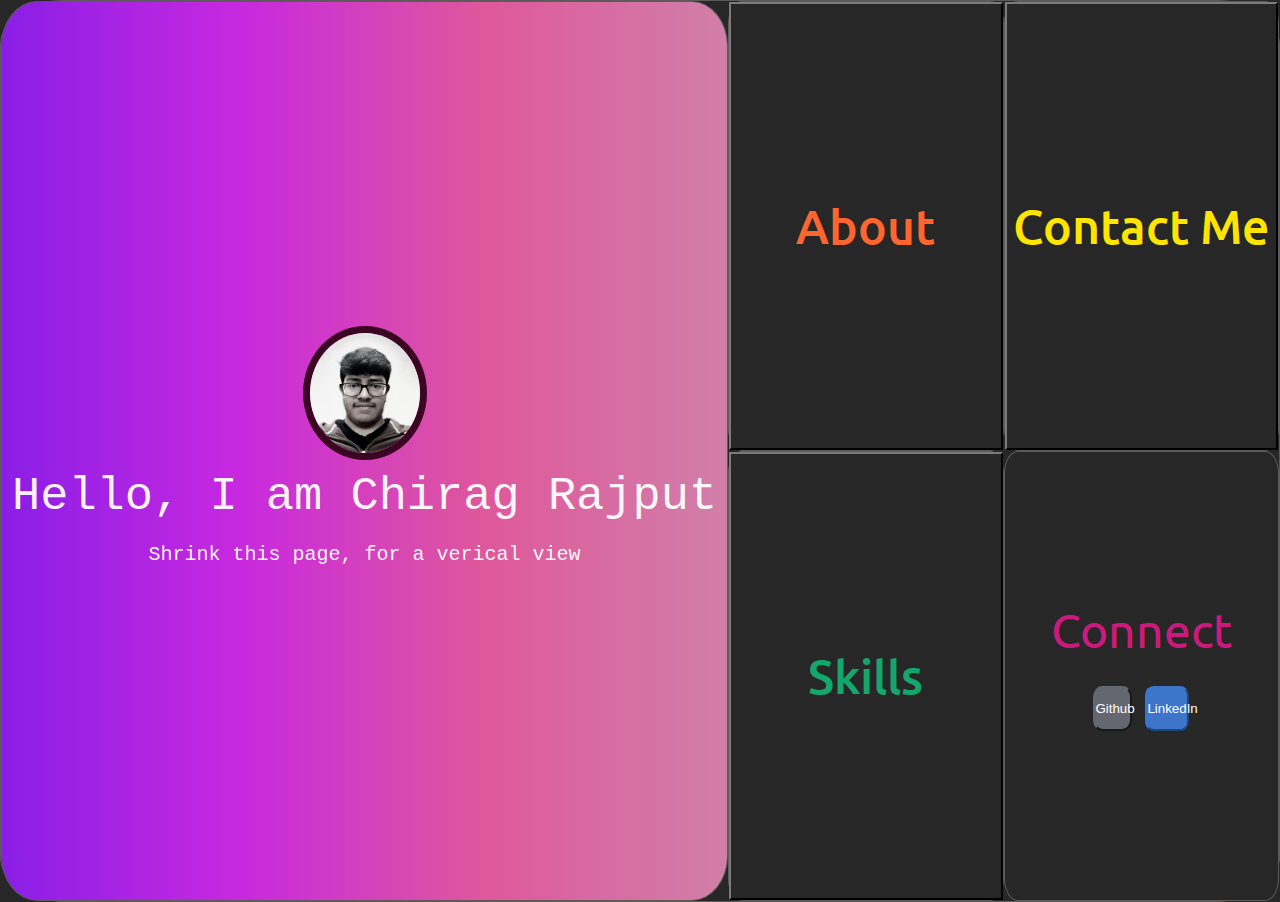
==== index.html @ cc0854d9 "Added files" ====
<!DOCTYPE html>
<html lang="en">
<head>
    <meta charset="UTF-8">
    <meta http-equiv="X-UA-Compatible" content="IE=edge">
    <meta name="viewport" content="width=device-width, initial-scale=1.0">
    <title>Home</title>
    <link rel="stylesheet" href="style.css">
    <!-- <script src="http://ajax.googleapis.com/ajax/libs/jquery/1.5.2/jquery.min.js"></script> -->
    <style type="text/css">audio {display: none;}</style>
</head>
<body>
    <div class="container">
        <div class="side">
            <img src="pht.jpg" alt="photo" id="photo">
            <div class="maintxt">Hello, I am Chirag Rajput</div>
            <div class="next">Shrink this page, for a verical view</div>
        </div>
        <div class="a">
            <button id="about" onclick="openTab('about.html')">About</button>
        </div>
        <div class="b">
            <button id="contact" onclick="openTab('contact.html')">Contact Me</button>
        </div>
        <div class="c">
            <button id="skills" onclick="openTab('skills.html')">Skills</button>
        </div>
        <div class="d">
            <div class="connect">Connect</div>
            <div class="socialhandles">
                <button id="git" onclick="openBlank('https://github.com/ChiragRajput101')">Github</button>
                <button id="linkedin" onclick="openBlank('https://www.linkedin.com/in/cr245/')">LinkedIn</button>
            </div>
        </div>
    </div>


    <script src="index.js"></script>
</body>
</html>
---- style.css ----
@import url('https://fonts.googleapis.com/css2?family=Space+Mono&family=Ubuntu&display=swap');
@import url('https://fonts.googleapis.com/css2?family=Space+Mono:wght@400;700&display=swap');

*{
    margin: 0;
    padding: 0;
}
body{
    background-color: #272727;
}
.container{
    display: grid;
    height: 100vh;
    grid-template-columns: 2fr 1fr 1fr;
    grid-template-rows: 1fr 1fr;
    grid-template-areas:
     "side about contact"
     "side skills random";
}
div{
    border: 1px solid rgb(92, 91, 90);
    border-radius: 5%;
}
.side{
    background-image: linear-gradient(to right,#8A1EE6,#c929df,#df589b,#d17fa8  );
    grid-area: side ;
    display: flex;
    justify-content:center;
    align-items:center;
    flex-direction: column;
}
#photo{
    height: 120px;
    width: 110px;
    border: 7px solid #3b0621;
    border-radius: 50%;
} 
.maintxt{
    white-space: nowrap;
    overflow: hidden;    
    font-family: 'Source Code Pro', monospace;  
    font-size: 47px;
    color: rgba(255, 255, 255, 0.938);
    margin: 10px;
    word-wrap: normal;
    border: none;

}
.next{
    font-family: 'Source Code Pro', monospace;  
    font-size: 20px;
    color: rgba(255, 255, 255, 0.938);
    margin: 10px;
    word-wrap: normal;
    border: none;
}
.a{
    grid-area: about ;
    display:flex;
    justify-content: center;
    align-items: center;  
}
#about{
    background-color: #272727;
    border-color: #272727;
    height: 100%;
    width: 100%;
    font-family: 'Ubuntu', sans-serif;
    font-size: xxx-large;
    color: #FF652F;
    font-weight:500;
}
button#about:hover{
    background-image: linear-gradient(to right,#FF652F,rgb(85, 60, 5) );
    color: white;
    border-radius: 5%;
}
button#contact:hover{
    background-image: linear-gradient(to right,#FFE400,rgb(102, 43, 43) );
    color: white;
    border-radius: 5%;
}
button#skills:hover{
    background-image: linear-gradient(to right,#14A76C,rgb(22, 45, 65) );;
    color: white;
    border-radius: 5%;
}
div.d:hover{
    background-image: linear-gradient(to right,rgb(206, 26, 124),rgb(54, 5, 43) );;
    color: white;
}
.b{
    display:flex;
    justify-content: center;
    align-items: center;
    grid-area: contact ;
}
#contact{
    background-color: #272727;
    border-color: #272727;
    height: 100%;
    width: 100%;
    font-family: 'Ubuntu', sans-serif;
    font-size: xxx-large;
    color:#FFE400 ;
    font-weight:500;
}
.c{
    display:flex;
    justify-content: center;
    align-items: center;
    grid-area: skills ;
}
#skills{
    background-color: #272727;
    border-color: #272727;
    height: 100%;
    width: 100%;
    font-family: 'Ubuntu', sans-serif;
    font-size: xxx-large;
    color: #14A76C;
    font-weight:500;
}
.d{
    display:flex;
    justify-content: center;
    align-items: center;
    flex-direction: column;
    background-color: #272727;
    color: rgb(204, 26, 124);
    grid-area: random ;
    font-family: 'Ubuntu', sans-serif;
    font-size: xxx-large; 
}
.connect{
    margin-top: 1%;
    margin-bottom: 2%;
    border: none;
}
.socialhandles{
    height: 20%;
    width: 40%;
    display: flex;
    flex-direction: row;
    justify-content: space-around;
    align-items: center;
    border: none;
}
#git{
    border-radius: 25%;
    height: 50%;
    width: 35%;
    background-color: rgb(100, 102, 112);
    color: white;
    border-color: rgb(100, 102, 112);
}
#linkedin{
    border-radius: 20%;
    height: 50%;
    width: 40%;
    background-color: rgb(60, 117, 202);
    color: white;
    border-color: rgb(60, 117, 202) ;
}
@media (max-width:1080px){
    .container{
        grid-template-columns: 1fr;
        grid-template-rows: 400px 200px 200px 200px 200px;
        grid-template-areas:
         "side"
         "about"
         "skills"
         "contact"
         "random";
    }  
    .side{
        background-image: linear-gradient(to bottom,#8A1EE6,#c929df,#df589b,#d17fa8  );
    } 
    button#about:hover{
        background-image: linear-gradient(to bottom,#FF652F,rgb(90, 46, 10) );
        color: white;
        border-radius: 5%;
    }
    button#contact:hover{
        background-image: linear-gradient(to bottom,#FFE400,rgb(100, 22, 22) );
        color: white;
        border-radius: 5%;
    }
    button#skills:hover{
        background-image: linear-gradient(to bottom,#14A76C,rgb(22, 45, 65) );;
        color: white;
        border-radius: 5%;
    }
    div.d:hover{
        background-image: linear-gradient(to bottom,rgb(206, 26, 124),rgb(54, 5, 43) );;
        color: white;
    }
    .socialhandles{
        margin-top: 2%;
    }
    #git{
        height: 80%;
        width: 32%;
        border-radius: 12%;
    } 
    #linkedin{
        height: 80%;
        width: 35%;
        border-radius: 12%;
    }
    .connect{
        margin: 0%;
    }
}
/* Animation */
.maintxt{
    animation: animated-text 4s steps(29,end) 1s 1 normal both,
               animated-cursor 600ms steps(29,end) infinite;
}
  
  /* text animation */
  
@keyframes animated-text{
    from{width: 0;}
    to{width: 649px;} 
}
  
  /* cursor animations */
@keyframes animated-cursor{
    from{border-right-color: rgba(0,255,0,.75);}
    to{border-right-color: transparent;}
}
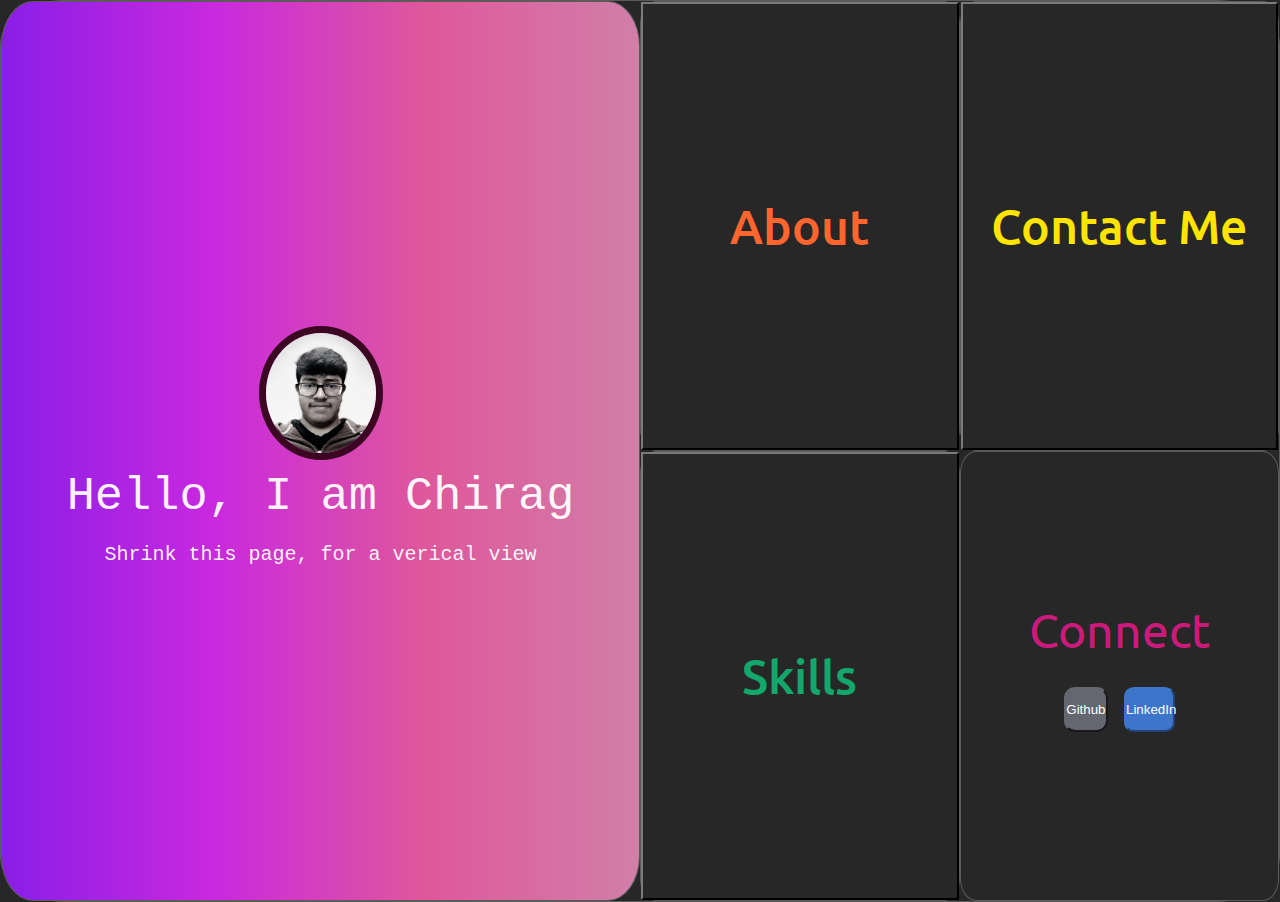
==== commit 0930bc9f: "update index.html" ====
--- a/index.html
+++ b/index.html
@@ -13,7 +13,7 @@
     <div class="container">
         <div class="side">
             <img src="pht.jpg" alt="photo" id="photo">
-            <div class="maintxt">Hello, I am Chirag Rajput</div>
+            <div class="maintxt">Hello, I am Chirag</div>
             <div class="next">Shrink this page, for a verical view</div>
         </div>
         <div class="a">
@@ -37,4 +37,4 @@
 
     <script src="index.js"></script>
 </body>
-</html>+</html>
--- a/style.css
+++ b/style.css
@@ -222,7 +222,7 @@
   
 @keyframes animated-text{
     from{width: 0;}
-    to{width: 649px;} 
+    to{width: 89%;} 
 }
   
   /* cursor animations */
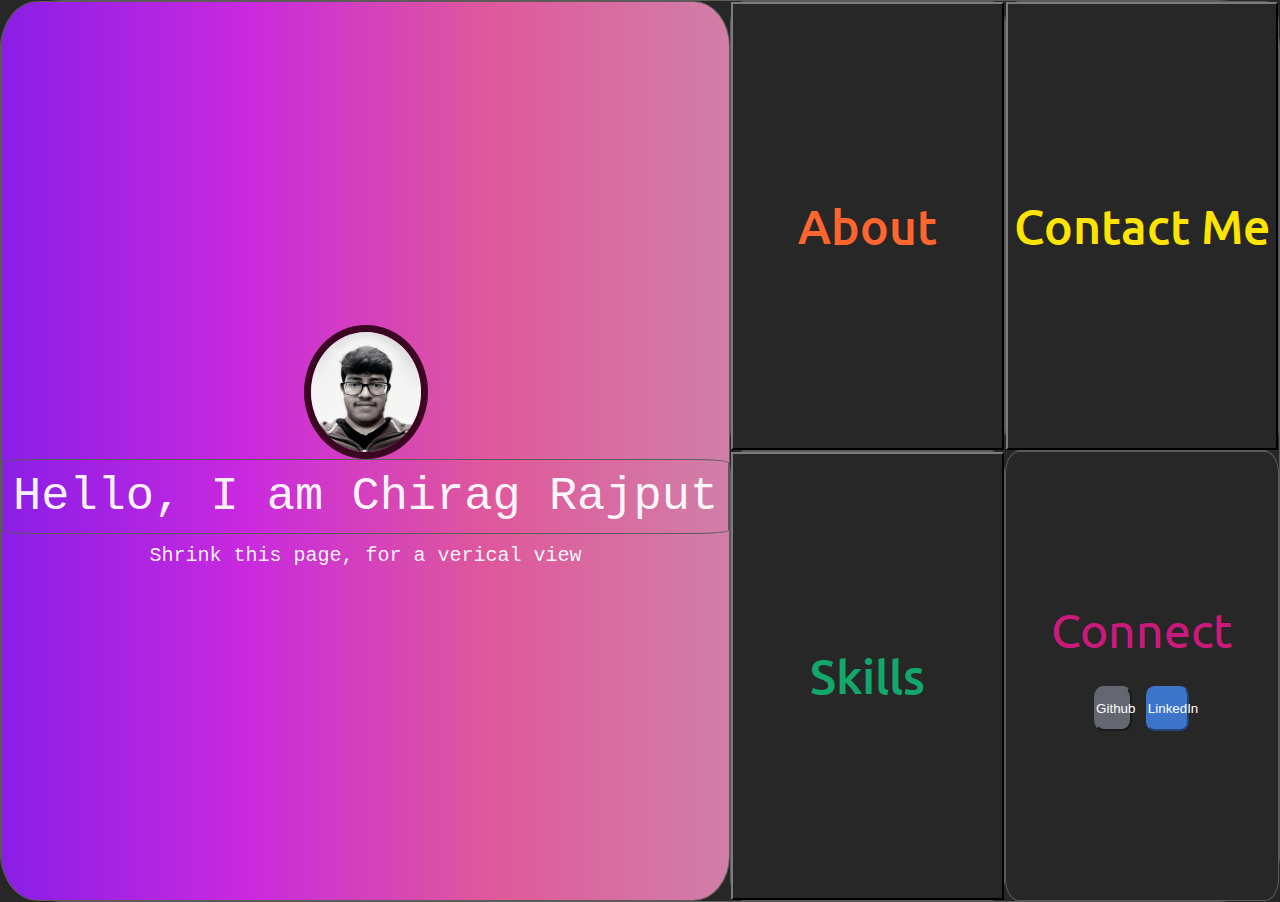
==== commit 282dd504: "update index.html" ====
--- a/index.html
+++ b/index.html
@@ -6,14 +6,14 @@
     <meta name="viewport" content="width=device-width, initial-scale=1.0">
     <title>Home</title>
     <link rel="stylesheet" href="style.css">
-    <!-- <script src="http://ajax.googleapis.com/ajax/libs/jquery/1.5.2/jquery.min.js"></script> -->
-    <style type="text/css">audio {display: none;}</style>
 </head>
 <body>
     <div class="container">
         <div class="side">
             <img src="pht.jpg" alt="photo" id="photo">
-            <div class="maintxt">Hello, I am Chirag</div>
+            <div class="whatever">
+                <div class="maintxt">Hello, I am Chirag Rajput</div>
+            </div>
             <div class="next">Shrink this page, for a verical view</div>
         </div>
         <div class="a">
--- a/style.css
+++ b/style.css
@@ -214,7 +214,7 @@
 }
 /* Animation */
 .maintxt{
-    animation: animated-text 4s steps(29,end) 1s 1 normal both,
+    animation: animated-text 2.5s steps(29,end) 1s 1 normal both,
                animated-cursor 600ms steps(29,end) infinite;
 }
   
@@ -222,7 +222,7 @@
   
 @keyframes animated-text{
     from{width: 0;}
-    to{width: 89%;} 
+    to{width: 62%;} 
 }
   
   /* cursor animations */
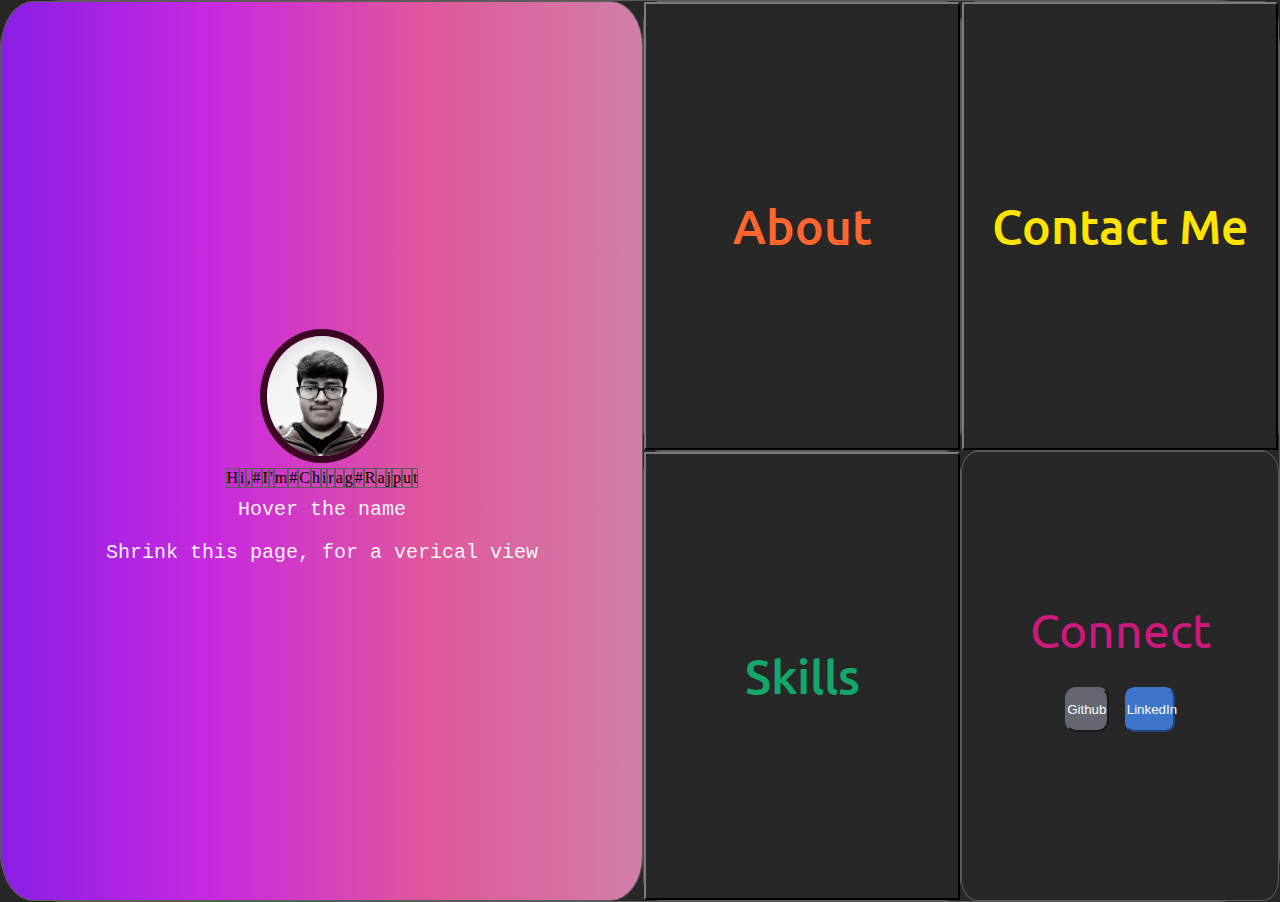
==== commit 94e7cc1b: "Update index.html" ====
--- a/index.html
+++ b/index.html
@@ -12,8 +12,29 @@
         <div class="side">
             <img src="pht.jpg" alt="photo" id="photo">
             <div class="whatever">
-                <div class="maintxt">Hello, I am Chirag Rajput</div>
+                <div class="letter" id="a">H</div>
+                <div class="letter" id="a">i</div>
+                <div class="letter" id="a">,</div>
+                <div class="space" id="a">#</div>
+                <div class="letter" id="a">I</div>
+                <div class="letter" id="a">'</div>
+                <div class="letter" id="a">m</div>
+                <div class="space" id="a">#</div>
+                <div class="letter" id="a">C</div>
+                <div class="letter" id="a">h</div>
+                <div class="letter" id="a">i</div>
+                <div class="letter" id="a">r</div>
+                <div class="letter" id="a">a</div>
+                <div class="letter" id="a">g</div>
+                <div class="space" id="a">#</div>
+                <div class="letter" id="a">R</div>
+                <div class="letter" id="a">a</div>
+                <div class="letter" id="a">j</div>
+                <div class="letter" id="a">p</div>
+                <div class="letter" id="a">u</div>
+                <div class="letter" id="a">t</div>
             </div>
+            <div class="next">Hover the name</div>
             <div class="next">Shrink this page, for a verical view</div>
         </div>
         <div class="a">
--- a/style.css
+++ b/style.css
@@ -34,17 +34,26 @@
     width: 110px;
     border: 7px solid #3b0621;
     border-radius: 50%;
+}
+.whatever{
+    display: flex;
+    flex-direction: row;
+    justify-content: center;
+    align-items: center;
+    margin-top: 5px;
+    width: 50vw;
+    border: none;
 } 
 .maintxt{
-    white-space: nowrap;
-    overflow: hidden;    
+    /* white-space: nowrap;
+    overflow: hidden;     */
     font-family: 'Source Code Pro', monospace;  
     font-size: 47px;
     color: rgba(255, 255, 255, 0.938);
     margin: 10px;
     word-wrap: normal;
-    border: none;
-
+    width:fit-content;
+    border: none;
 }
 .next{
     font-family: 'Source Code Pro', monospace;  
@@ -211,22 +220,27 @@
     .connect{
         margin: 0%;
     }
+    .whatever{
+        width: 100vw;
+    }
+    
 }
 /* Animation */
-.maintxt{
+/* .maintxt{
     animation: animated-text 2.5s steps(29,end) 1s 1 normal both,
                animated-cursor 600ms steps(29,end) infinite;
-}
+} */
   
   /* text animation */
   
-@keyframes animated-text{
+/* @keyframes animated-text{
     from{width: 0;}
-    to{width: 62%;} 
+    to{width:62%;} 
 }
   
   /* cursor animations */
-@keyframes animated-cursor{
+/* @keyframes animated-cursor{
     from{border-right-color: rgba(0,255,0,.75);}
     to{border-right-color: transparent;}
-}
+} */
+
